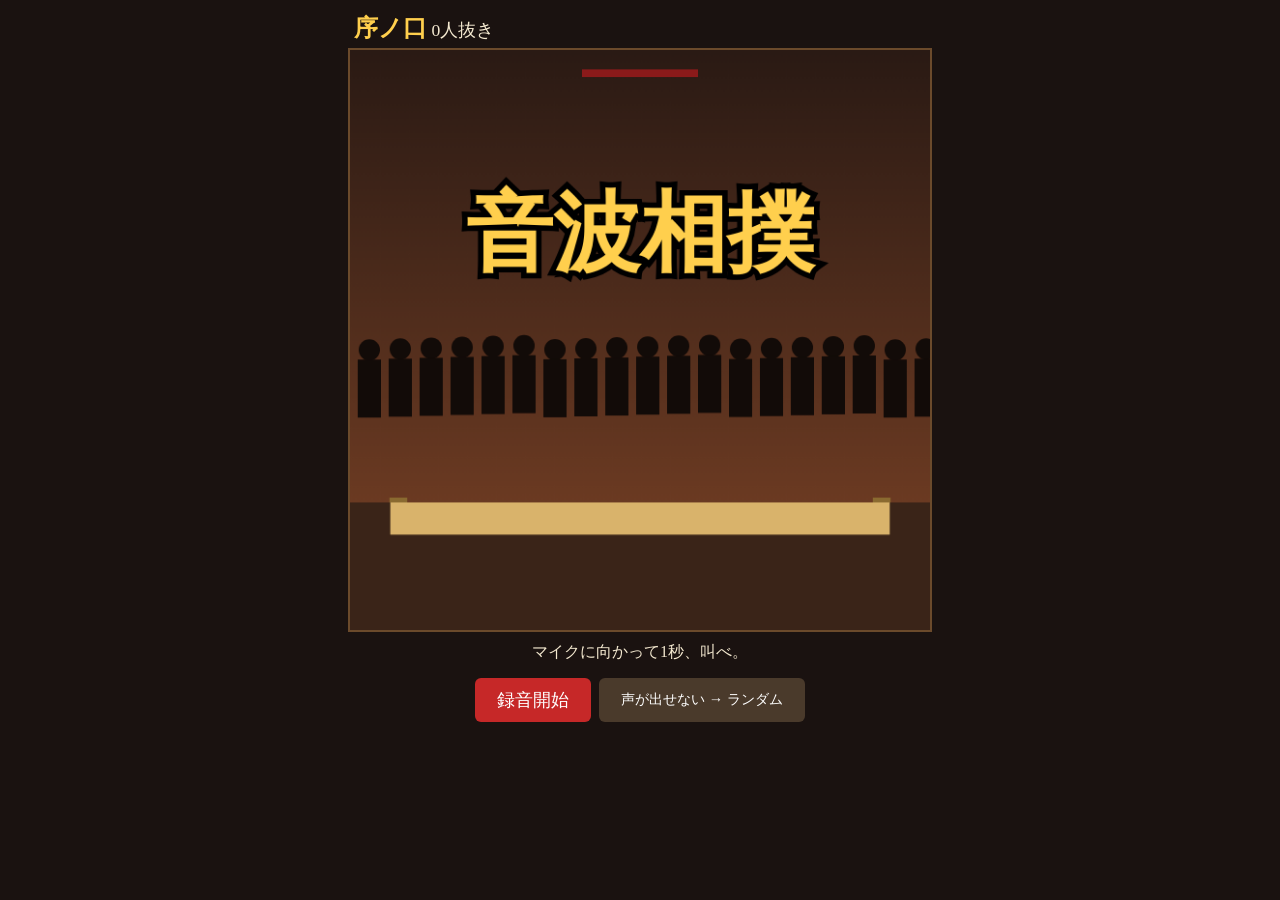
==== onpa-sumo/index.html @ 2b6bee2f "音波相撲を追加（声の波形が力士になる連勝サバイバル） Co-Authored-By: Claude Sonnet 5.5 <noreply@anthropic.com>" ====
<!DOCTYPE html>
<html lang="ja">
<head>
<meta charset="UTF-8">
<meta name="viewport" content="width=device-width, initial-scale=1">
<title>音波相撲</title>
<link rel="stylesheet" href="src/style.css">
</head>
<body>
<div id="app">
  <header>
    <div><span id="rank">序ノ口</span> <span id="streak">0人抜き</span></div>
    <div id="opp"></div>
  </header>
  <canvas id="stage" width="600" height="600"></canvas>
  <footer>
    <p id="status">マイクに向かって1秒、叫べ。</p>
    <div class="row">
      <button id="btnRec">録音開始</button>
      <button id="btnRandom" class="sub">声が出せない → ランダム</button>
    </div>
  </footer>
  <div id="result" hidden>
    <img id="card" alt="結果カード">
    <div class="row">
      <button id="btnShare">共有</button>
      <button id="btnSave" class="sub">画像を保存</button>
      <button id="btnRetry" class="sub">もう一度</button>
    </div>
  </div>
</div>
<script src="vendor/matter.min.js"></script>
<script src="src/core.js"></script>
<script src="src/main.js"></script>
</body>
</html>
---- onpa-sumo/src/style.css ----
* { box-sizing: border-box; }
body { margin: 0; background: #1a1210; color: #f4e9d0; font-family: "Hiragino Mincho ProN", "Yu Mincho", serif; }
#app { max-width: 600px; margin: 0 auto; padding: 8px; position: relative; }
header { display: flex; justify-content: space-between; align-items: baseline; padding: 4px 6px; font-size: 1.1rem; }
#rank { font-size: 1.5rem; font-weight: bold; color: #ffcf4d; }
#opp { opacity: .85; }
canvas#stage { width: 100%; height: auto; display: block; border: 2px solid #6b4a2b; touch-action: manipulation; }
footer { text-align: center; }
#status { min-height: 1.6em; margin: 10px 0; }
.row { display: flex; gap: 8px; justify-content: center; flex-wrap: wrap; }
button { font: inherit; font-size: 1.1rem; padding: 10px 22px; border: 0; border-radius: 6px; background: #c62828; color: #fff; cursor: pointer; }
button.sub { background: #4a3a2b; font-size: .9rem; }
button:disabled { opacity: .4; cursor: default; }
#result { position: absolute; inset: 0; background: rgba(10, 6, 4, .92); display: flex; flex-direction: column; align-items: center; justify-content: center; gap: 12px; padding: 12px; }
#result[hidden] { display: none; }
#card { max-width: 100%; max-height: 75vh; border: 2px solid #ffcf4d; }
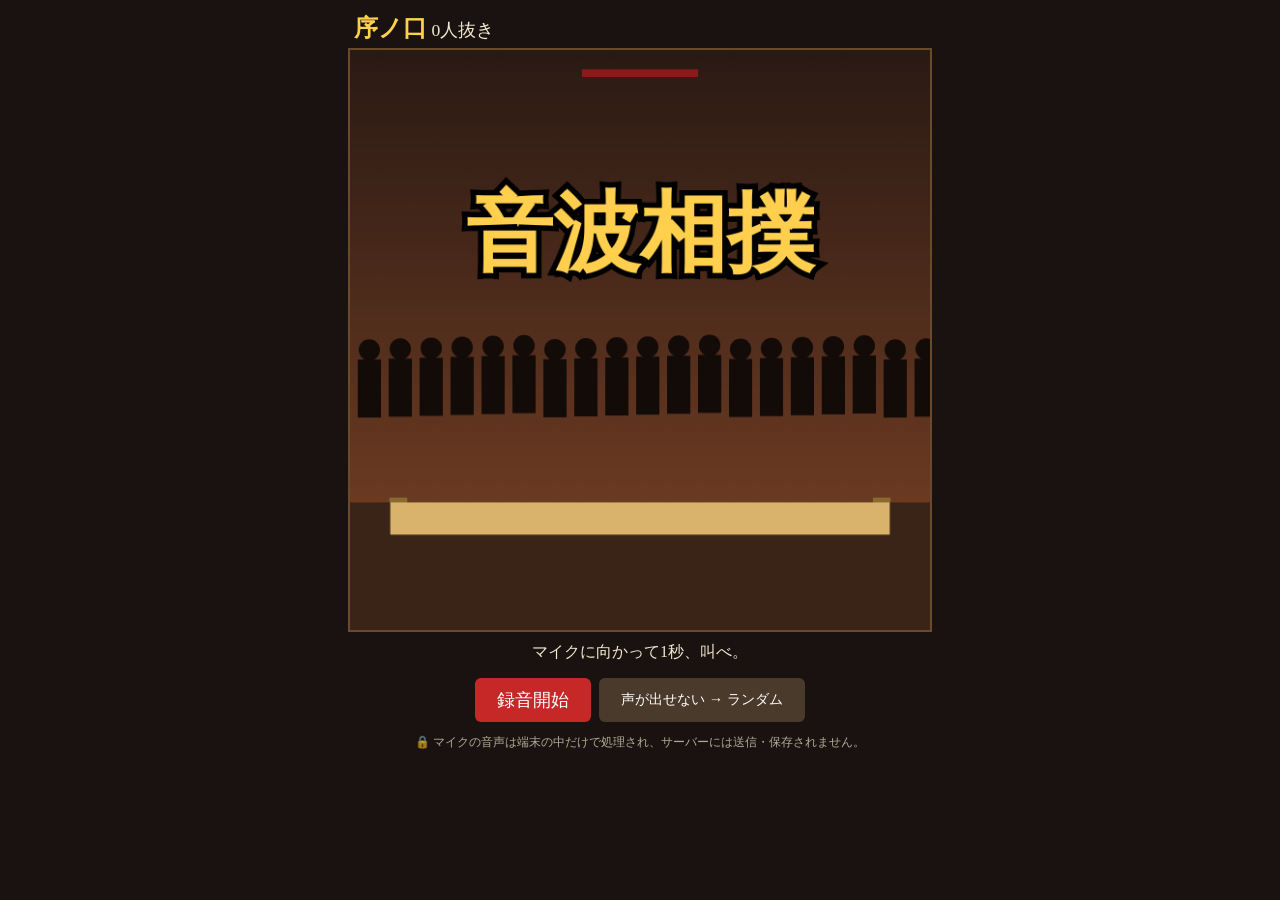
==== commit fda45097: "プライバシーの説明を画面とREADMEに追加 Co-Authored-By: Claude Sonnet 5.5 <noreply@anthropic.com>" ====
--- a/onpa-sumo/index.html
+++ b/onpa-sumo/index.html
@@ -2,7 +2,8 @@
 <html lang="ja">
 <head>
 <meta charset="UTF-8">
-<meta name="viewport" content="width=device-width, initial-scale=1">
+<meta name="viewport" content="width=device-width, initial-scale=1, viewport-fit=cover">
+<meta name="theme-color" content="#1a1210">
 <title>音波相撲</title>
 <link rel="stylesheet" href="src/style.css">
 </head>
@@ -19,6 +20,7 @@
       <button id="btnRec">録音開始</button>
       <button id="btnRandom" class="sub">声が出せない → ランダム</button>
     </div>
+    <p class="note">🔒 マイクの音声は端末の中だけで処理され、サーバーには送信・保存されません。</p>
   </footer>
   <div id="result" hidden>
     <img id="card" alt="結果カード">
--- a/onpa-sumo/src/style.css
+++ b/onpa-sumo/src/style.css
@@ -1,11 +1,13 @@
 * { box-sizing: border-box; }
-body { margin: 0; background: #1a1210; color: #f4e9d0; font-family: "Hiragino Mincho ProN", "Yu Mincho", serif; }
+html { -webkit-text-size-adjust: 100%; }
+body { margin: 0; -webkit-tap-highlight-color: transparent; padding: env(safe-area-inset-top) env(safe-area-inset-right) env(safe-area-inset-bottom) env(safe-area-inset-left); background: #1a1210; color: #f4e9d0; font-family: "Hiragino Mincho ProN", "Yu Mincho", serif; }
 #app { max-width: 600px; margin: 0 auto; padding: 8px; position: relative; }
 header { display: flex; justify-content: space-between; align-items: baseline; padding: 4px 6px; font-size: 1.1rem; }
 #rank { font-size: 1.5rem; font-weight: bold; color: #ffcf4d; }
 #opp { opacity: .85; }
 canvas#stage { width: 100%; height: auto; display: block; border: 2px solid #6b4a2b; touch-action: manipulation; }
 footer { text-align: center; }
+footer .note { font-size: .75rem; opacity: .7; margin: 12px 0 4px; }
 #status { min-height: 1.6em; margin: 10px 0; }
 .row { display: flex; gap: 8px; justify-content: center; flex-wrap: wrap; }
 button { font: inherit; font-size: 1.1rem; padding: 10px 22px; border: 0; border-radius: 6px; background: #c62828; color: #fff; cursor: pointer; }
@@ -14,3 +16,9 @@
 #result { position: absolute; inset: 0; background: rgba(10, 6, 4, .92); display: flex; flex-direction: column; align-items: center; justify-content: center; gap: 12px; padding: 12px; }
 #result[hidden] { display: none; }
 #card { max-width: 100%; max-height: 75vh; border: 2px solid #ffcf4d; }
+
+@media (max-width: 480px) {
+  header { font-size: .95rem; }
+  #rank { font-size: 1.2rem; }
+  button { padding: 14px 20px; }
+}
